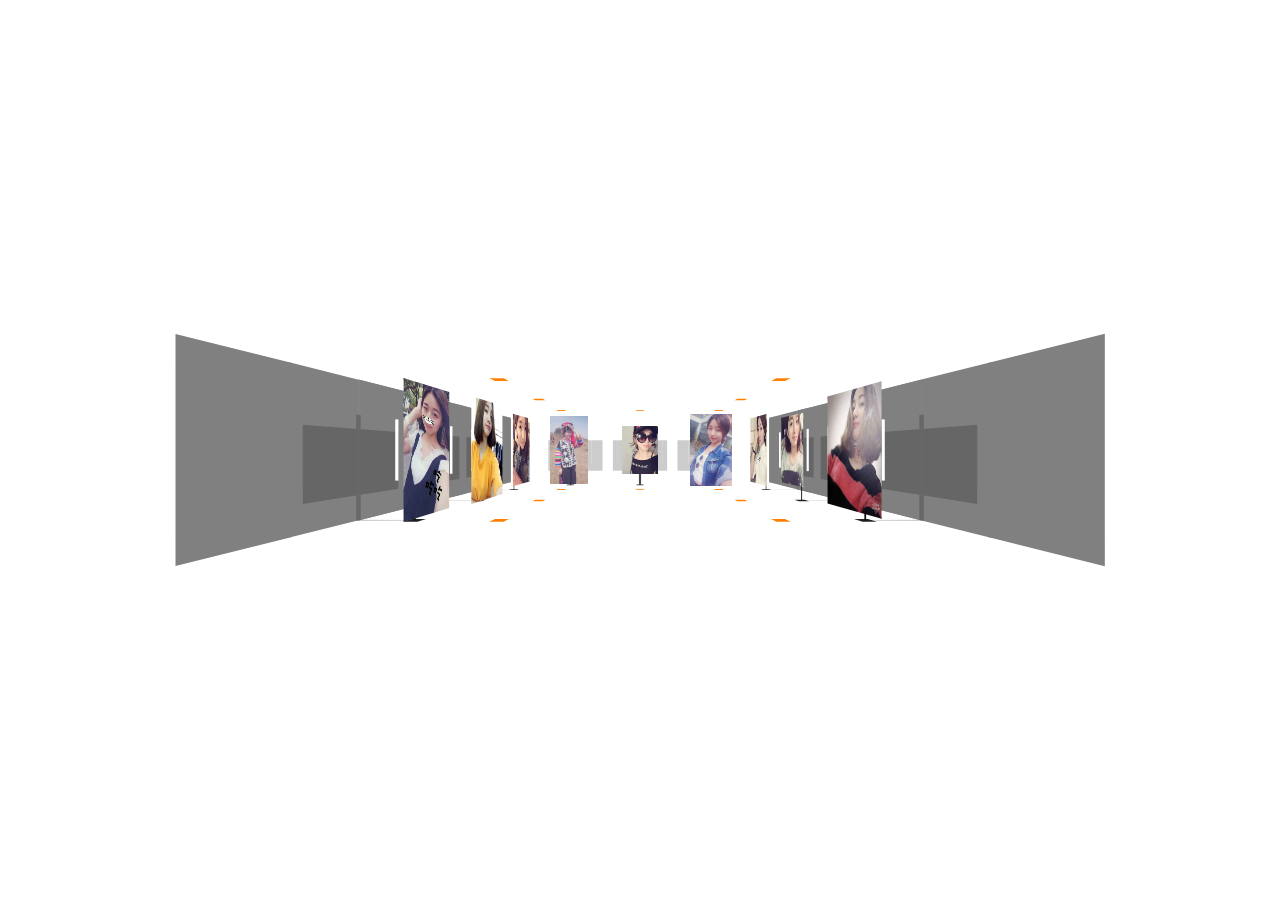
==== album/index.html @ ecd07a30 "make it better" ====
<!DOCTYPE html>
<html>
<head>
<meta http-equiv="Content-Type" content="text/html; charset=UTF-8">
<meta name="viewport" content="width=device-width, initial-scale=1.0, maximum-scale=1.0, user-scalable=no">
<title>程序员给女朋友用HTML5制作的3D相册</title>
<style>
html
{
	overflow: hidden;
	-ms-touch-action: none;
	-ms-content-zooming: none;
}
body
{
	margin: 0;
	padding: 0;
}
body,#canvas
{
	position: absolute;
	width: 100%;
	height: 100%;
	background: #fff;
}
</style>
<script src="./js/album.js"></script>
<script>
function LoadTip(i, j) {
  console.log('正在加载   ' + i + '/' + j);
}
function LoadTipHide() {
}
</script>
</head>
<body>
<canvas id="canvas" width="1366" height="633" style="cursor: move;">你的浏览器不支持HTML5画布技术，请使用谷歌浏览器。</canvas>
</div>
</body>
</html>
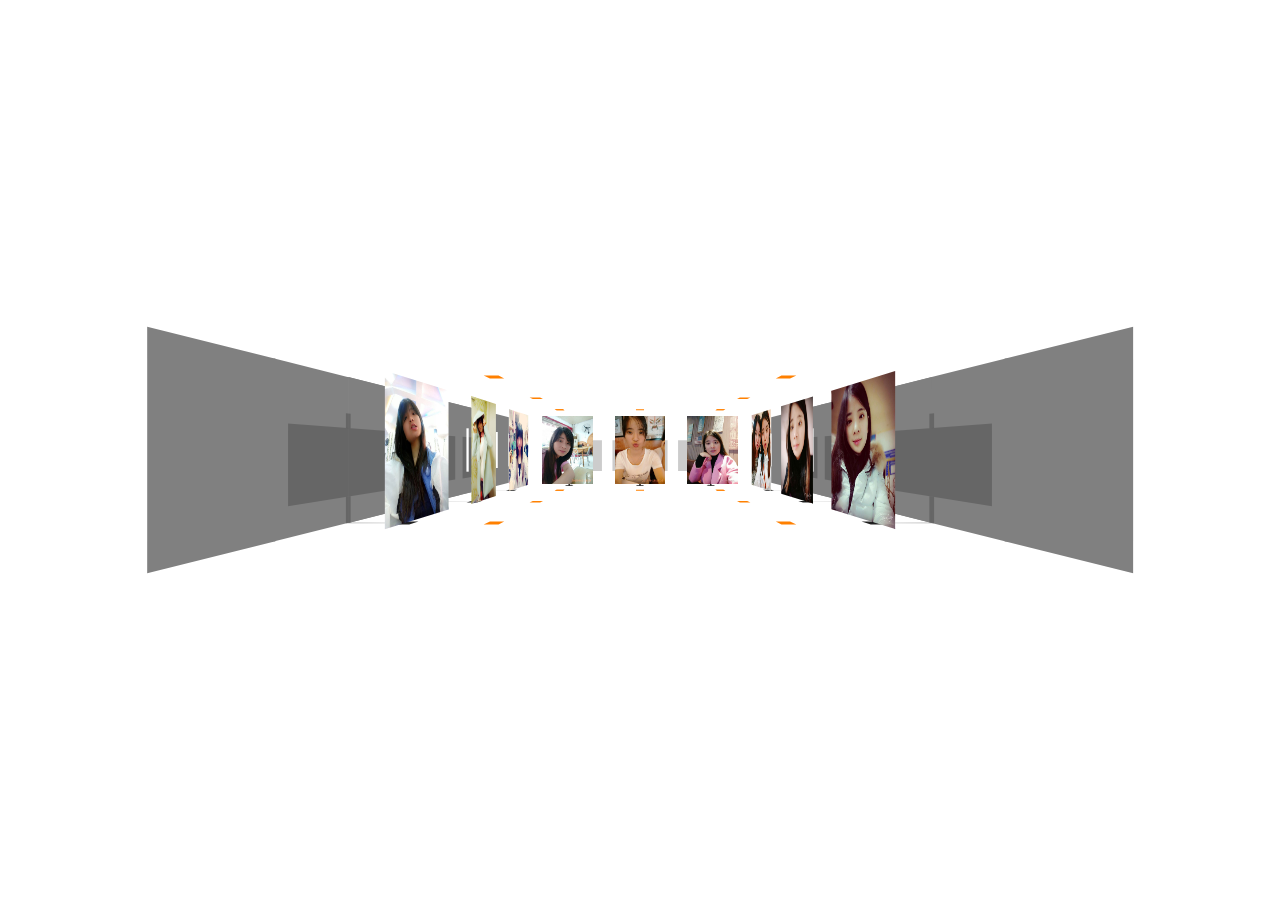
==== commit 2c0c476f: "make it better" ====
--- a/album/index.html
+++ b/album/index.html
@@ -3,7 +3,7 @@
 <head>
 <meta http-equiv="Content-Type" content="text/html; charset=UTF-8">
 <meta name="viewport" content="width=device-width, initial-scale=1.0, maximum-scale=1.0, user-scalable=no">
-<title>程序员给女朋友用HTML5制作的3D相册</title>
+<title>Jessica@</title>
 <style>
 html
 {
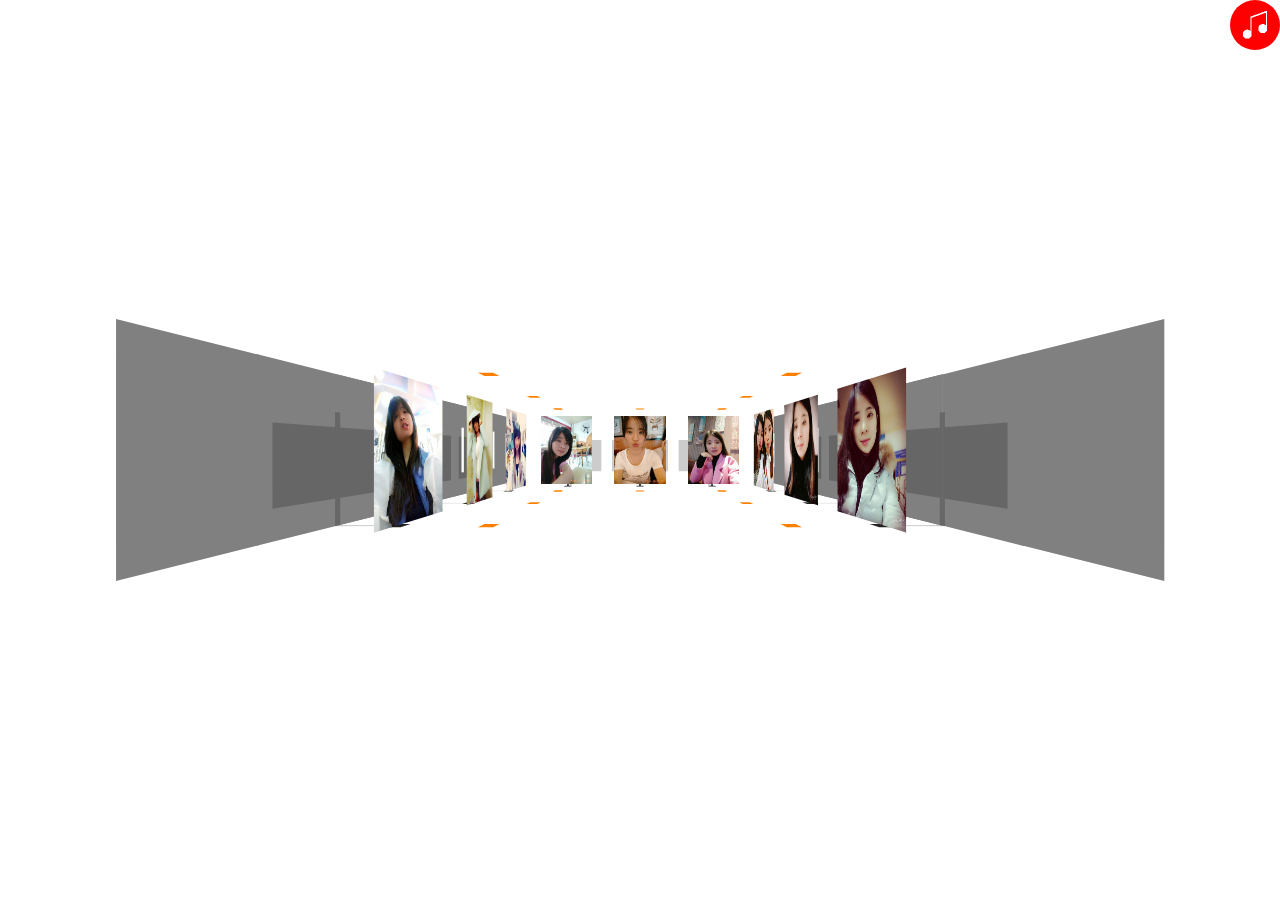
==== commit 386a1b42: "make it better" ====
--- a/album/index.html
+++ b/album/index.html
@@ -5,36 +5,57 @@
 <meta name="viewport" content="width=device-width, initial-scale=1.0, maximum-scale=1.0, user-scalable=no">
 <title>Jessica@</title>
 <style>
-html
-{
-	overflow: hidden;
-	-ms-touch-action: none;
-	-ms-content-zooming: none;
-}
-body
-{
-	margin: 0;
-	padding: 0;
-}
-body,#canvas
-{
-	position: absolute;
-	width: 100%;
-	height: 100%;
-	background: #fff;
-}
+	html
+	{
+		overflow: hidden;
+		-ms-touch-action: none;
+		-ms-content-zooming: none;
+	}
+	body
+	{
+		margin: 0;
+		padding: 0;
+	}
+	body,#canvas
+	{
+		position: absolute;
+		width: 100%;
+		height: 100%;
+		background: #fff;
+	}
+	.yinyue{
+		position: fixed;
+		width: 50px;
+		height: 50px;
+		background-color: red;
+		right: 0;
+		border-radius: 50%;
+		background-image: url(img/common/pause.png);
+		background-size: 100%;
+	}
+	.yinyue.play{
+		background-image: url(img/common/play.png);
+	}
 </style>
 <script src="./js/album.js"></script>
 <script>
-function LoadTip(i, j) {
-  console.log('正在加载   ' + i + '/' + j);
-}
-function LoadTipHide() {
-}
+	function LoadTip(i, j) {
+	}
+	function LoadTipHide() {
+	}
+	function touch(ele){
+		if(new String(ele.className).indexOf('play')>-1){
+			ele.className = "yinyue";
+			document.getElementById('audio').pause();
+		}else{
+			ele.className = "yinyue play";
+			document.getElementById('audio').play();
+		}
+	}
 </script>
 </head>
 <body>
 <canvas id="canvas" width="1366" height="633" style="cursor: move;">你的浏览器不支持HTML5画布技术，请使用谷歌浏览器。</canvas>
-</div>
+<div class="yinyue play" onclick="touch(this)"><audio id="audio" loop="loop" autoplay="autoplay"><source src="music.mp3" type="audio/mpeg"></audio></div>
 </body>
 </html>